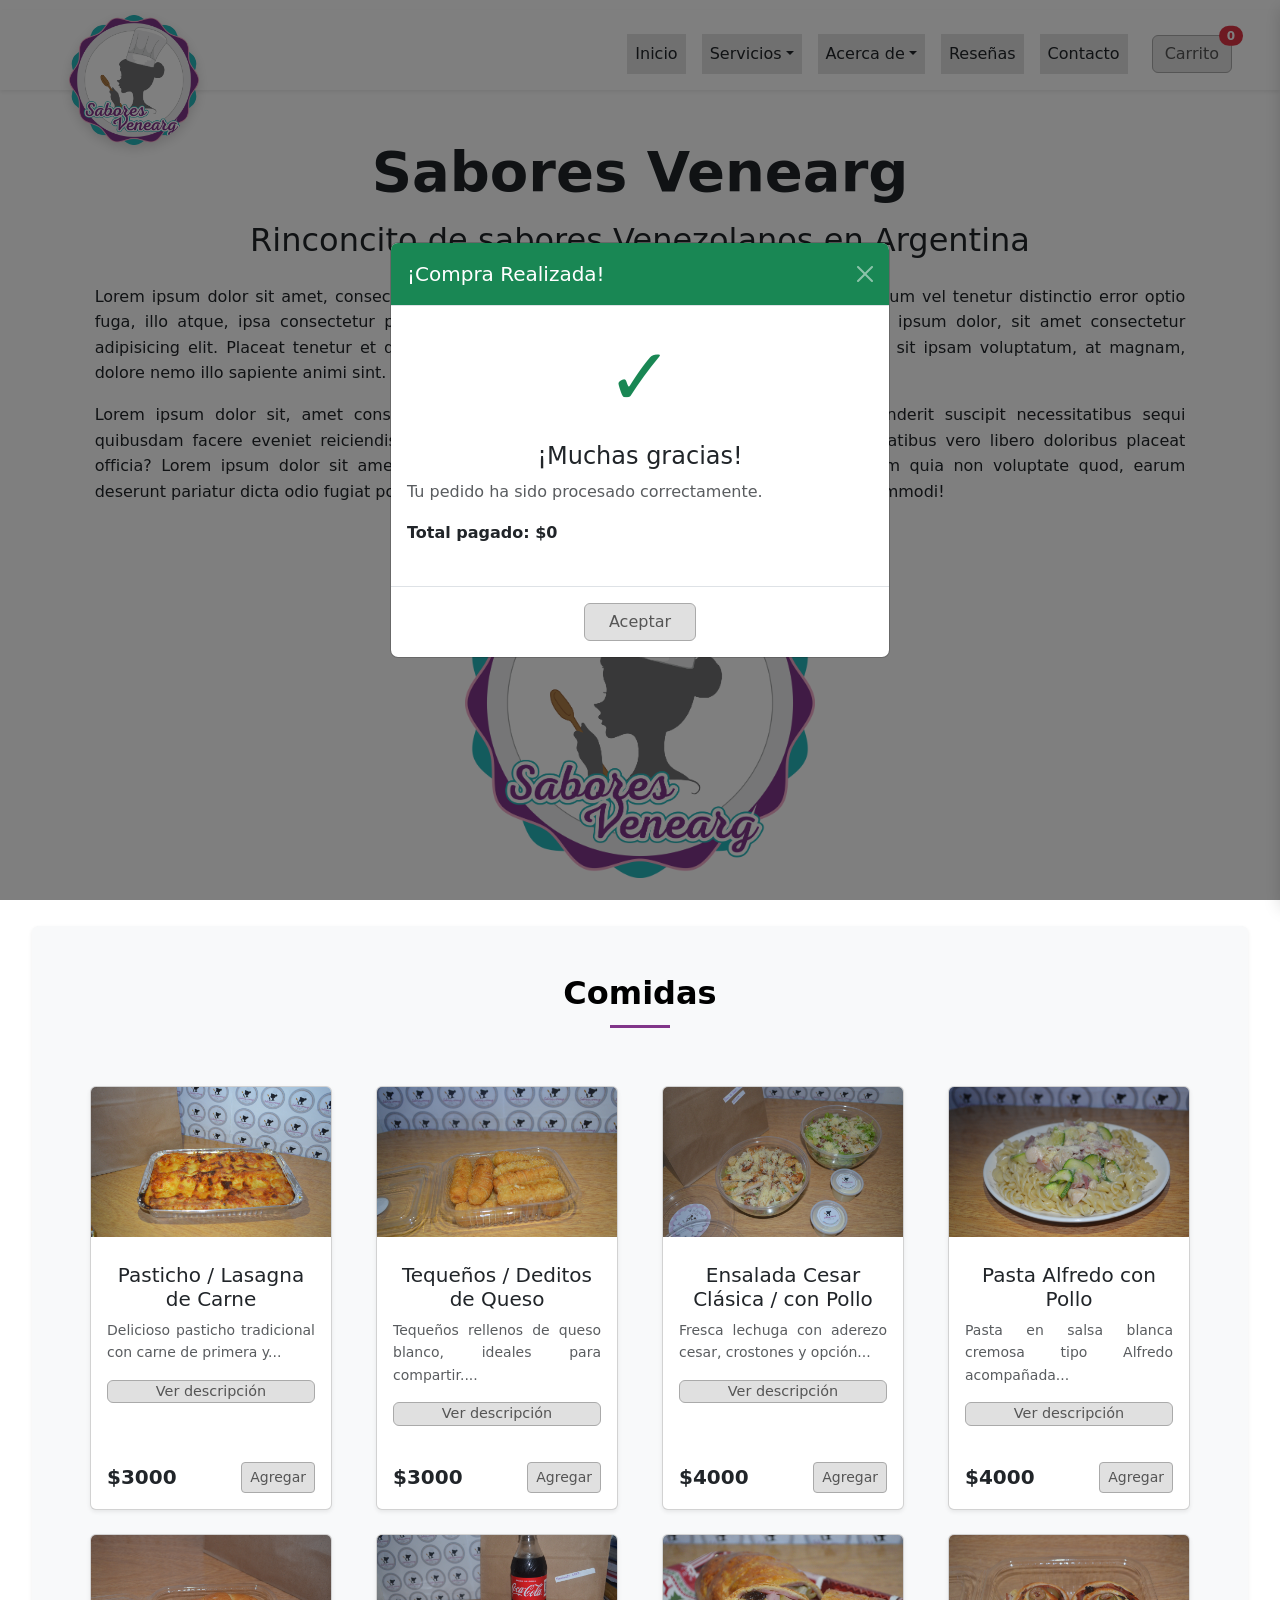
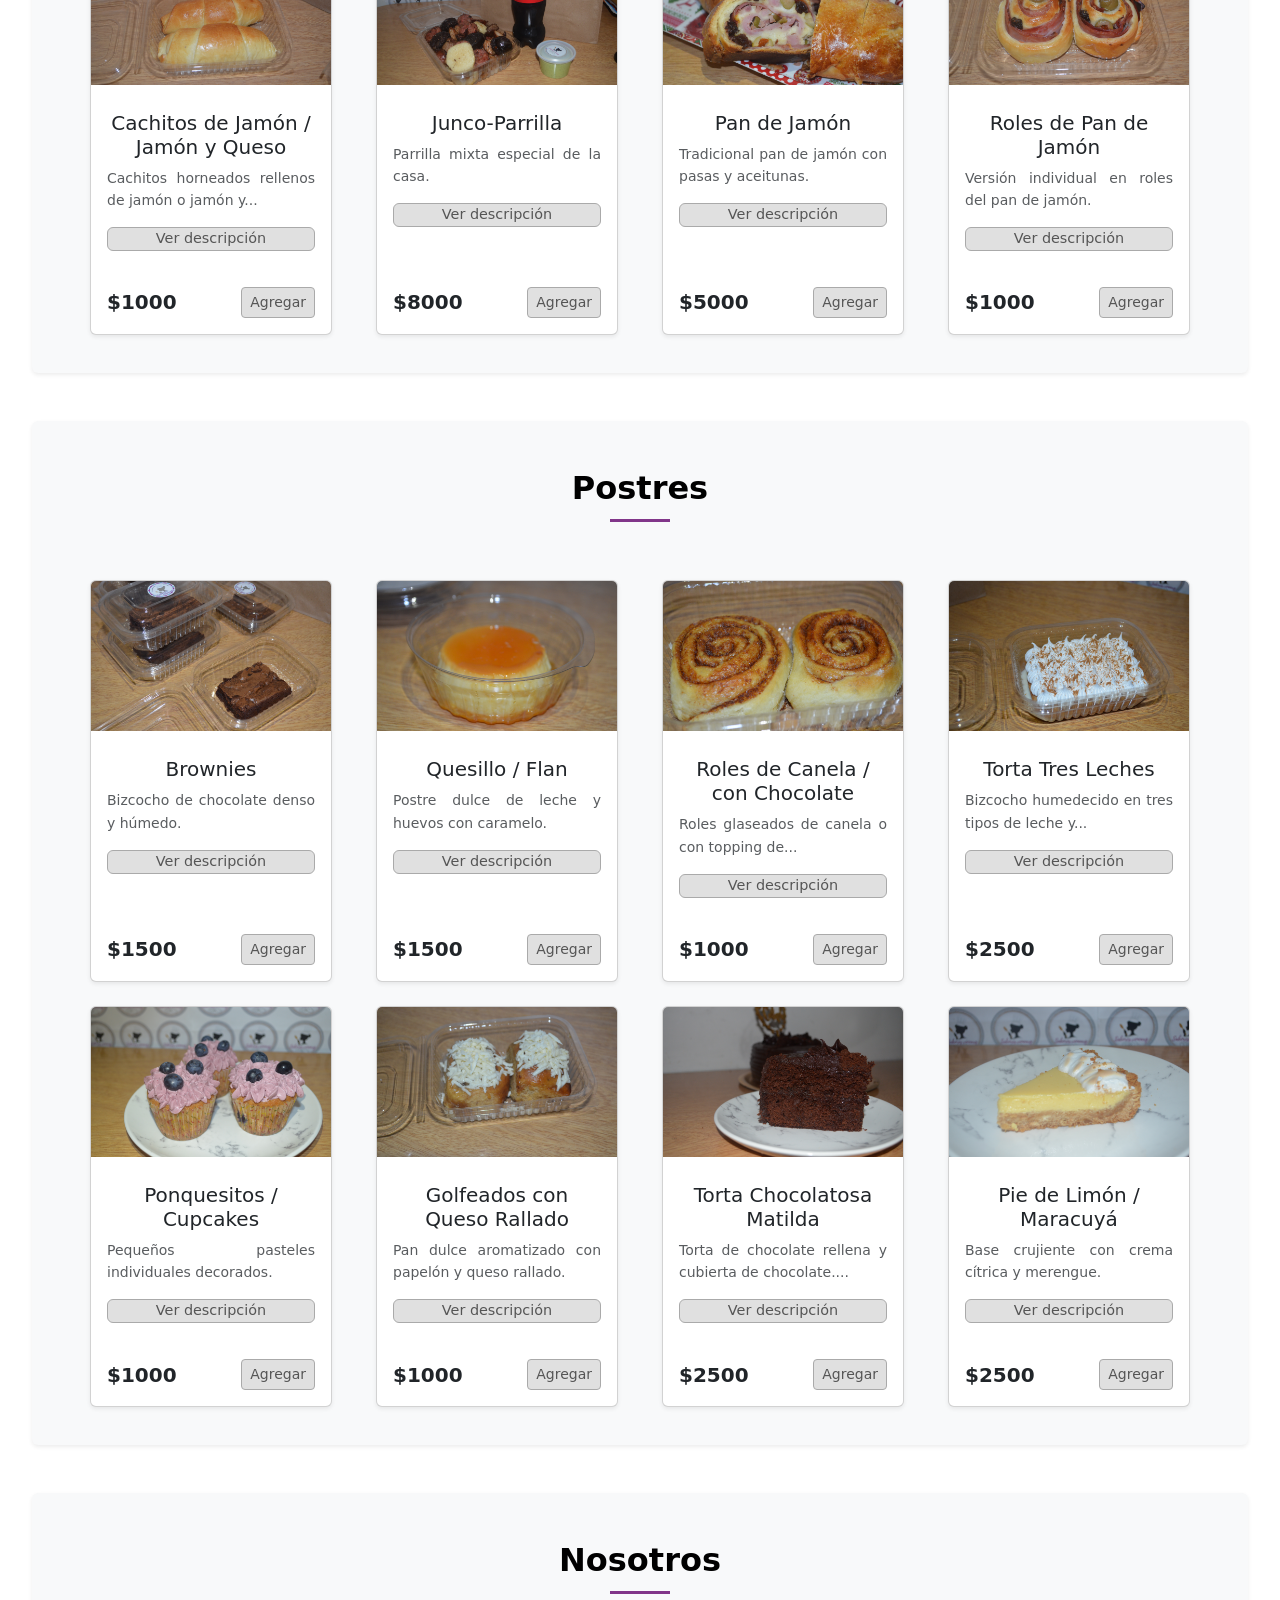
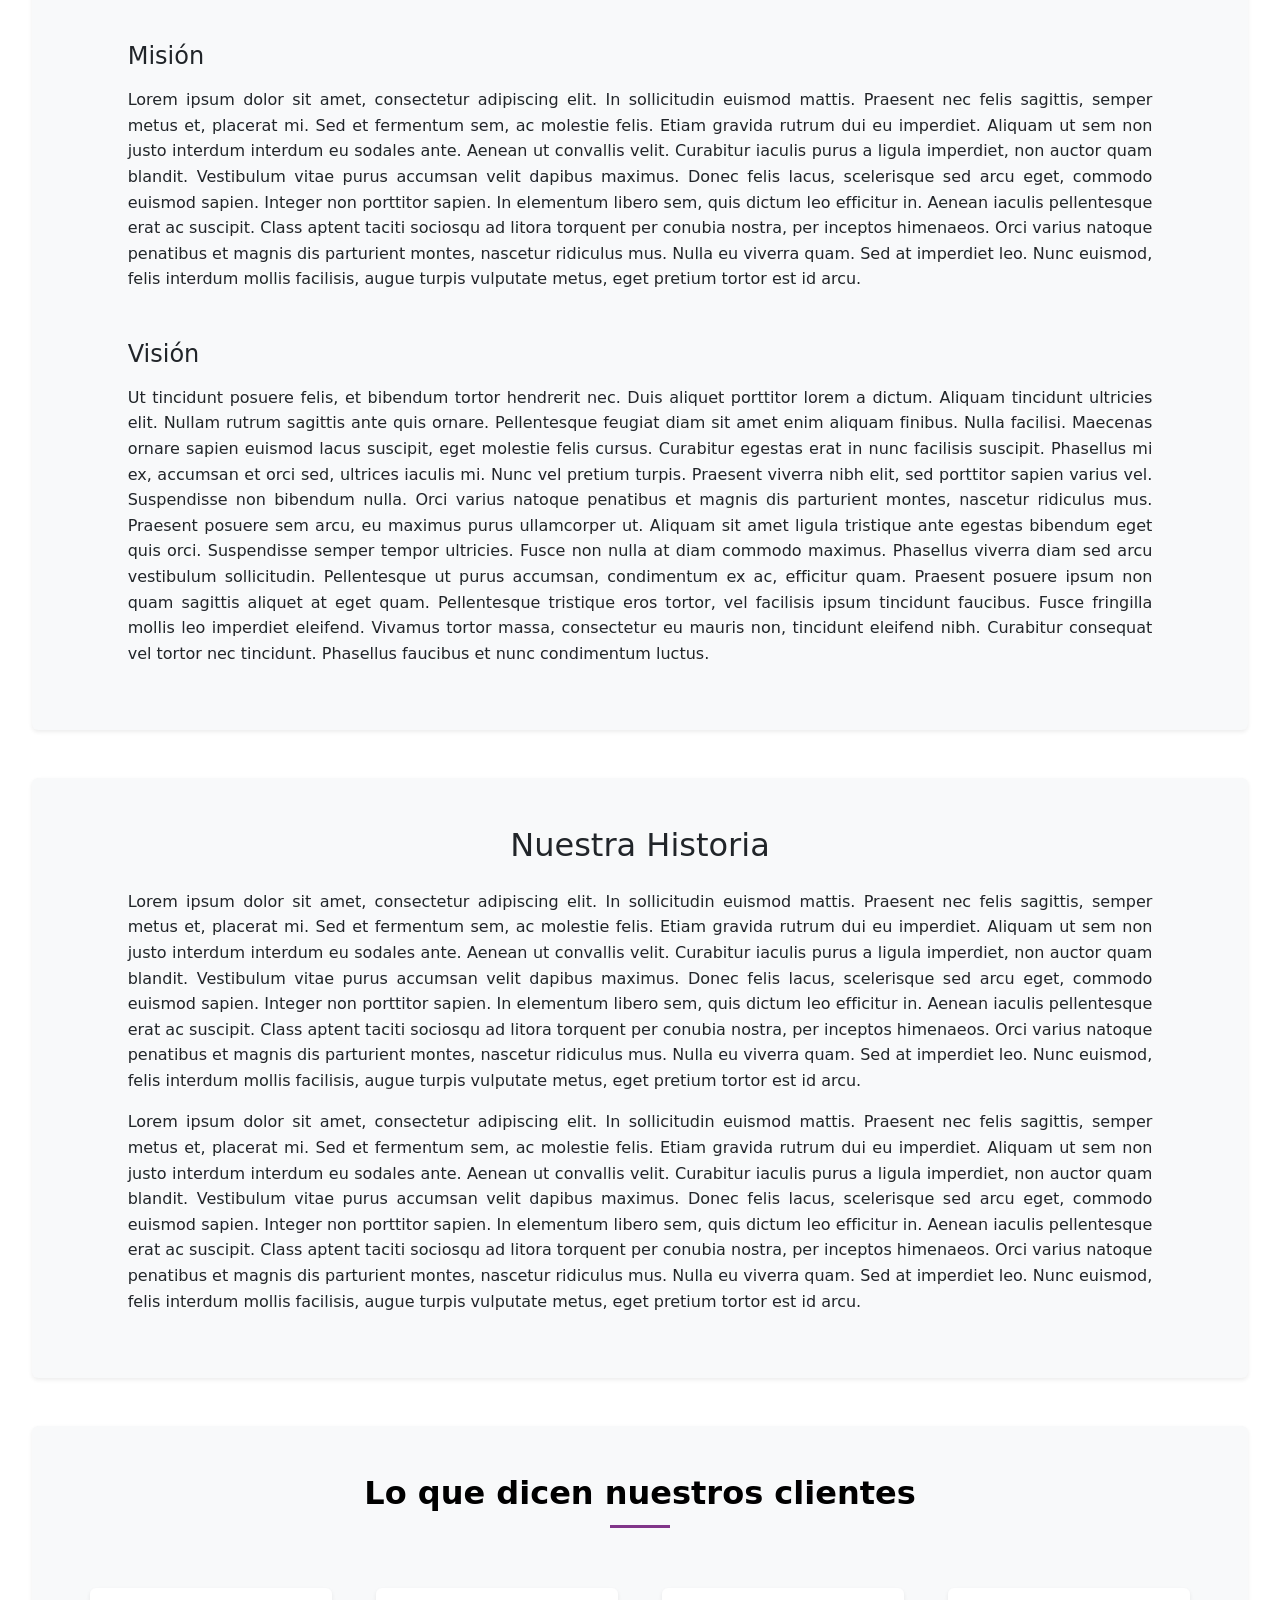
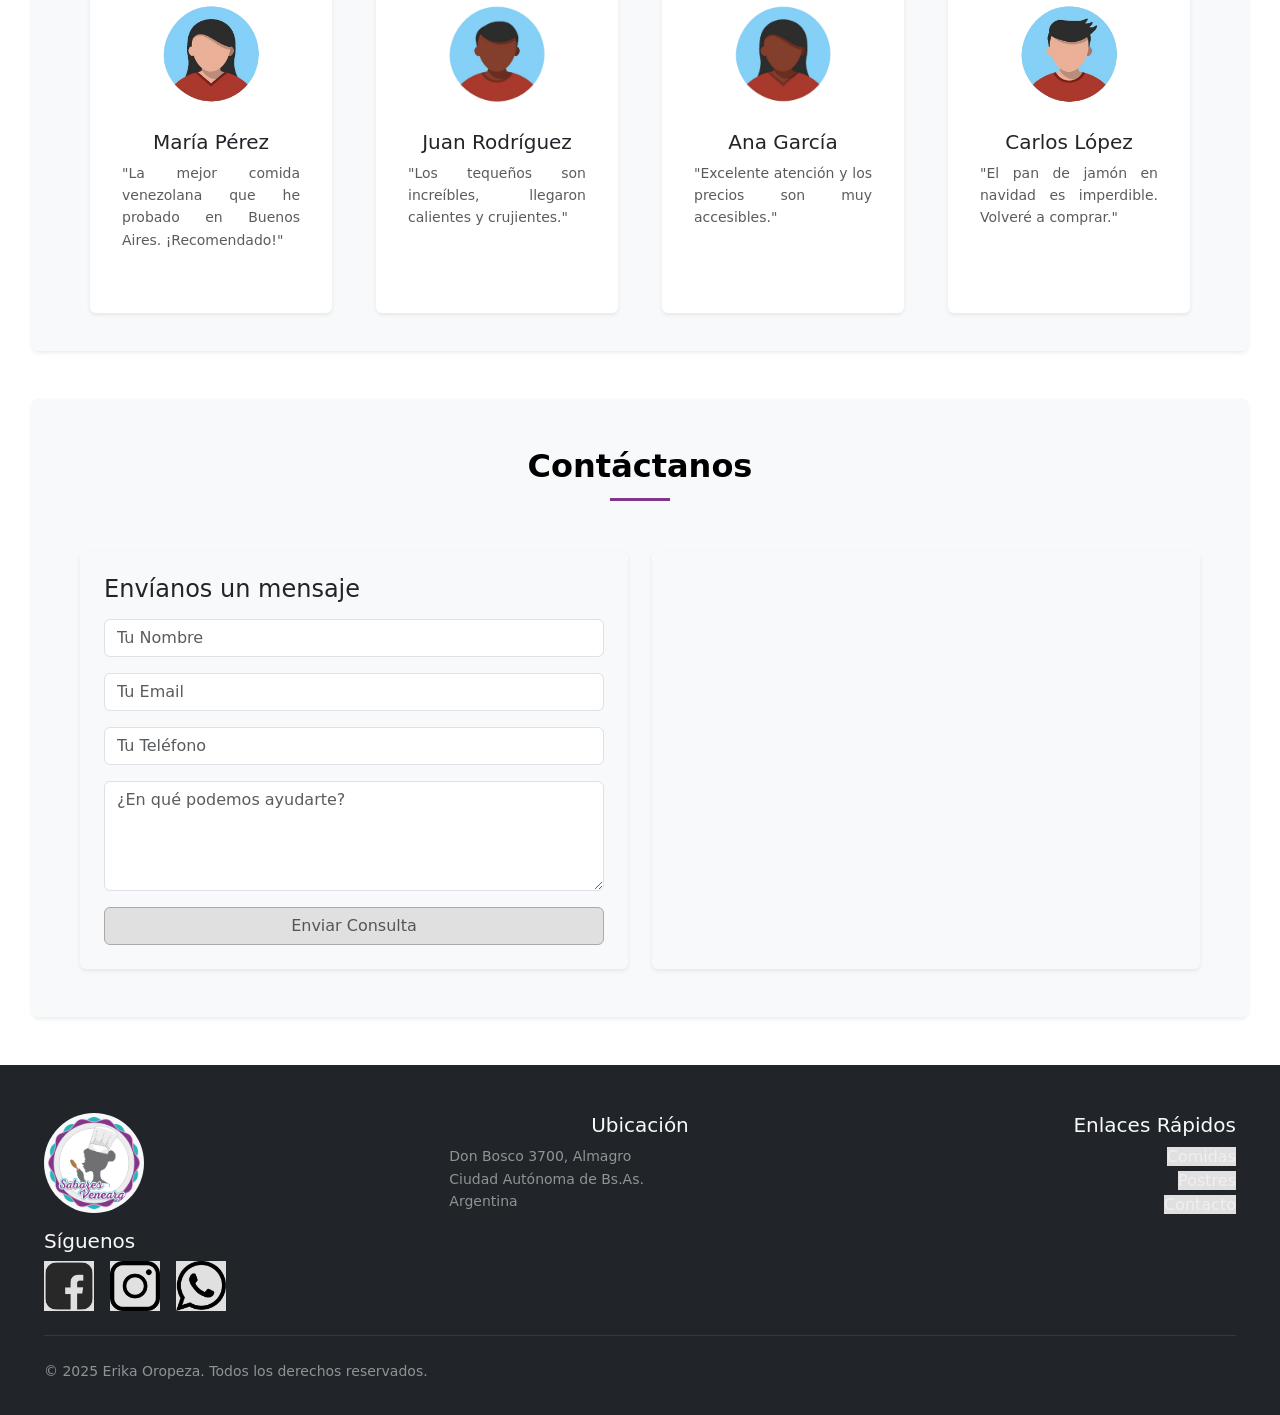
==== index.html @ a83af485 "Desarrollo Front" ====
<!DOCTYPE html>
<html lang="es">

<head>
  <meta charset="UTF-8" />
  <meta name="viewport" content="width=device-width, initial-scale=1.0" />
  <title>SaboresVenearg</title>
  <link href="https://fonts.googleapis.com/css2?family=Roboto:wght@400;700&display=swap" rel="stylesheet">
  <link rel="icon" href="img/logo_favicon.png" type="image/x-icon">
  <link rel="stylesheet" href="css/styles.css" />
  <link href="https://cdn.jsdelivr.net/npm/bootstrap@5.3.0/dist/css/bootstrap.min.css" rel="stylesheet" />
</head>

<body>
  <header class="sticky-top bg-white shadow-sm" style="height: 80px;">
    <div class="container d-flex justify-content-between align-items-center p-3">
      <a href="#inicio">
        <img src="img/Logo Sabores Venearg (1).png" alt="Logo Sabores Venearg" class="logo-flotante" />
      </a>

      <nav class="navbar navbar-expand-lg navbar-light">
        <button class="navbar-toggler" type="button" data-bs-toggle="collapse" data-bs-target="#navbarNav"
          aria-controls="navbarNav" aria-expanded="false" aria-label="Toggle navigation">
          <span class="navbar-toggler-icon"></span>
        </button>
        <div class="collapse navbar-collapse" id="navbarNav">
          <ul class="navbar-nav ms-auto gap-3 align-items-center me-4">
            <li class="nav-item"><a href="#inicio" class="nav-link text-dark">Inicio</a></li>

            <li class="nav-item dropdown">
              <a class="nav-link dropdown-toggle text-dark" href="#" role="button"
                data-bs-toggle="dropdown">Servicios</a>
              <ul class="dropdown-menu">
                <li><a class="dropdown-item" href="#section-comidas">Comidas</a></li>
                <li><a class="dropdown-item" href="#section-postres">Postres</a></li>
              </ul>
            </li>

            <li class="nav-item dropdown">
              <a class="nav-link dropdown-toggle text-dark" href="#" role="button" data-bs-toggle="dropdown">Acerca
                de</a>
              <ul class="dropdown-menu">
                <li><a class="dropdown-item" href="#nosotros">Nosotros</a></li>
                <li><a class="dropdown-item" href="#historia">Nuestra Historia</a></li>
              </ul>
            </li>

            <li class="nav-item"><a href="#reseñas" class="nav-link text-dark">Reseñas</a></li>
            <li class="nav-item"><a href="#contacto" class="nav-link text-dark">Contacto</a></li>
          </ul>
        </div>

        <a href="#carrito" class="btn btn-outline-primary position-relative d-flex align-items-center" id="open-cart">
          Carrito
          <span class="position-absolute top-0 start-100 translate-middle badge rounded-pill bg-danger"
            id="cart-counter-nav">
            0
          </span>
        </a>
      </nav>
    </div>
  </header>

  <main class="main-content">
    <section id="inicio" class="container my-5 text-center">
      <div class="row justify-content-center">
        <div class="col-12 col-lg-11">
          <h1 class="display-4 fw-bold mb-3">Sabores Venearg</h1>
          <h2 class="mb-4">Rinconcito de sabores Venezolanos en Argentina</h2>

          <p>Lorem ipsum dolor sit amet, consectetur adipisicing elit. Quos rerum natus culpa odio
            accusantium vel tenetur distinctio error optio fuga, illo atque, ipsa consectetur
            porro
            quis perferendis. Doloremque, maiores. Fugiat. Lorem ipsum dolor, sit amet consectetur adipisicing elit.
            Placeat tenetur et dolor. Accusamus quis, suscipit vero voluptatibus iure ipsum sit ipsam voluptatum, at
            magnam, dolore nemo illo sapiente animi sint.</p>

          <p>Lorem ipsum dolor sit, amet consectetur adipisicing elit. Ipsa laudantium laborum,
            reprehenderit suscipit necessitatibus sequi quibusdam facere eveniet reiciendis
            sapiente
            accusamus assumenda. Quisquam quia necessitatibus vero libero doloribus placeat
            officia? Lorem ipsum dolor sit amet consectetur adipisicing elit. Veritatis exercitationem ipsam quia
            non voluptate quod, earum deserunt pariatur dicta odio fugiat possimus vero, repellendus, labore illum
            inventore qui. Odit, commodi!</p>

          <div class="mt-4">
            <img src="img/Logo Sabores Venearg (1).png" alt="logo-grande" class="img-fluid" style="max-width: 350px;">
          </div>

        </div>
      </div>
    </section>

    <section id="section-comidas" class="contenedorCards container my-5 bg-light p-5 rounded shadow-sm">
      <h2 class="text-center mb-5 separator">Comidas</h2>
      <div id="contenedor-comidas" class="row g-4">
        <!-- Productos serán insertados aquí -->
      </div> 
    </section>

    <section id="section-postres" class="contenedorCards container my-5 bg-light p-5 rounded shadow-sm">
      <h2 class="text-center mb-5 separator">Postres</h2>
      <div id="contenedor-postres" class="row g-4">
        <!-- Productos serán insertados aquí -->
      </div>
    </section>


    <!-- Sección de Nosotros-->
    <section id="nosotros" class="container my-5 bg-light p-5 rounded shadow-sm">

      <h2 class="text-center mb-5 separator">Nosotros</h2>
      <div class="row justify-content-center">
        <div class="col-12 col-lg-11">

          <div class="mb-5">
            <h3 class="h4 mb-3">Misión</h3>
            <p>Lorem ipsum dolor sit amet, consectetur adipiscing elit. In sollicitudin euismod mattis. Praesent
              nec felis sagittis, semper metus et, placerat mi. Sed et fermentum sem, ac molestie felis. Etiam
              gravida rutrum dui eu imperdiet. Aliquam ut sem non justo interdum interdum eu sodales ante.
              Aenean ut convallis velit. Curabitur iaculis purus a ligula imperdiet, non auctor quam blandit.
              Vestibulum vitae purus accumsan velit dapibus maximus. Donec felis lacus, scelerisque sed arcu
              eget, commodo euismod sapien. Integer non porttitor sapien. In elementum libero sem, quis dictum
              leo efficitur in. Aenean iaculis pellentesque erat ac suscipit. Class aptent taciti sociosqu ad
              litora torquent per conubia nostra, per inceptos himenaeos. Orci varius natoque penatibus et
              magnis dis parturient montes, nascetur ridiculus mus. Nulla eu viverra quam. Sed at imperdiet
              leo. Nunc euismod, felis interdum mollis facilisis, augue turpis vulputate metus, eget pretium
              tortor est id arcu.</p>
          </div>

          <div>
            <h3 class="h4 mb-3">Visión</h3>
            <p>Ut tincidunt posuere felis, et bibendum tortor hendrerit nec. Duis aliquet porttitor lorem a
              dictum. Aliquam tincidunt ultricies elit. Nullam rutrum sagittis ante quis ornare. Pellentesque
              feugiat diam sit amet enim aliquam finibus. Nulla facilisi. Maecenas ornare sapien euismod lacus
              suscipit, eget molestie felis cursus. Curabitur egestas erat in nunc facilisis suscipit.
              Phasellus mi ex, accumsan et orci sed, ultrices iaculis mi. Nunc vel pretium turpis. Praesent
              viverra nibh elit, sed porttitor sapien varius vel. Suspendisse non bibendum nulla. Orci varius
              natoque penatibus et magnis dis parturient montes, nascetur ridiculus mus. Praesent posuere sem
              arcu, eu maximus purus ullamcorper ut. Aliquam sit amet ligula tristique ante egestas bibendum
              eget quis orci. Suspendisse semper tempor ultricies. Fusce non nulla at diam commodo maximus.
              Phasellus viverra diam sed arcu vestibulum sollicitudin. Pellentesque ut purus accumsan,
              condimentum ex ac, efficitur quam. Praesent posuere ipsum non quam sagittis aliquet at eget
              quam. Pellentesque tristique eros tortor, vel facilisis ipsum tincidunt faucibus. Fusce
              fringilla mollis leo imperdiet eleifend. Vivamus tortor massa, consectetur eu mauris non,
              tincidunt eleifend nibh. Curabitur consequat vel tortor nec tincidunt. Phasellus faucibus et
              nunc condimentum luctus.</p>
          </div>
        </div>
      </div>
    </section>

    <!-- Sección de Historia-->
    <section id="historia" class="container my-5 bg-light p-5 rounded shadow-sm">
      <h2 class="text-center mb-4">Nuestra Historia</h2>
      <div class="row justify-content-center">
        <div class="col-12 col-lg-11">
          
          <p>Lorem ipsum dolor sit amet, consectetur adipiscing elit. In sollicitudin euismod mattis. Praesent
            nec felis sagittis, semper metus et, placerat mi. Sed et fermentum sem, ac molestie felis. Etiam
            gravida rutrum dui eu imperdiet. Aliquam ut sem non justo interdum interdum eu sodales ante.
            Aenean ut convallis velit. Curabitur iaculis purus a ligula imperdiet, non auctor quam blandit.
            Vestibulum vitae purus accumsan velit dapibus maximus. Donec felis lacus, scelerisque sed arcu
            eget, commodo euismod sapien. Integer non porttitor sapien. In elementum libero sem, quis dictum
            leo efficitur in. Aenean iaculis pellentesque erat ac suscipit. Class aptent taciti sociosqu ad
            litora torquent per conubia nostra, per inceptos himenaeos. Orci varius natoque penatibus et
            magnis dis parturient montes, nascetur ridiculus mus. Nulla eu viverra quam. Sed at imperdiet
            leo. Nunc euismod, felis interdum mollis facilisis, augue turpis vulputate metus, eget pretium
            tortor est id arcu.</p>
          <p>Lorem ipsum dolor sit amet, consectetur adipiscing elit. In sollicitudin euismod mattis. Praesent
            nec felis sagittis, semper metus et, placerat mi. Sed et fermentum sem, ac molestie felis. Etiam
            gravida rutrum dui eu imperdiet. Aliquam ut sem non justo interdum interdum eu sodales ante.
            Aenean ut convallis velit. Curabitur iaculis purus a ligula imperdiet, non auctor quam blandit.
            Vestibulum vitae purus accumsan velit dapibus maximus. Donec felis lacus, scelerisque sed arcu
            eget, commodo euismod sapien. Integer non porttitor sapien. In elementum libero sem, quis dictum
            leo efficitur in. Aenean iaculis pellentesque erat ac suscipit. Class aptent taciti sociosqu ad
            litora torquent per conubia nostra, per inceptos himenaeos. Orci varius natoque penatibus et
            magnis dis parturient montes, nascetur ridiculus mus. Nulla eu viverra quam. Sed at imperdiet
            leo. Nunc euismod, felis interdum mollis facilisis, augue turpis vulputate metus, eget pretium
            tortor est id arcu.</p>
        </div>
      </div>
    </section>

    <!-- Sección de reseñas -->
    <section id="reseñas" class="container my-5 bg-light p-5 rounded shadow-sm">
      <h2 class="text-center separator">Lo que dicen nuestros clientes</h2>
      <div class="row g-4">
        <div class="col-12 col-md-6 col-lg-3">
          <div class="card h-100 text-center border-0 shadow-sm p-3">
            <img
              src="img/png-transparent-female-avatar-girl-face-woman-user-flat-classy-users-icon-thumbnail-removebg-preview.png"
              class="rounded-circle mx-auto d-block" width="100" height="100" alt="Cliente 1">
            <div class="card-body">
              <h5 class="card-title">María Pérez</h5>
              <p class="card-text text-muted small">"La mejor comida venezolana que he probado en Buenos Aires. ¡Recomendado!"</p>
            </div>
          </div>
        </div>
        <div class="col-12 col-md-6 col-lg-3">
          <div class="card h-100 text-center border-0 shadow-sm p-3">
            <img src="img/png-transparent-male-avatar-boy-face-man-user-flat-classy-users-icon-removebg-preview.png"
              class="rounded-circle mx-auto d-block" width="100" height="100" alt="Cliente 2">
            <div class="card-body">
              <h5 class="card-title">Juan Rodríguez</h5>
              <p class="card-text text-muted small">"Los tequeños son increíbles, llegaron calientes y crujientes."</p>
            </div>
          </div>
        </div>
        <div class="col-12 col-md-6 col-lg-3">
          <div class="card h-100 text-center border-0 shadow-sm p-3">
            <img
              src="img/png-transparent-female-avatar-girl-face-woman-user-flat-classy-users-icon__1_-removebg-preview.png"
              class="rounded-circle mx-auto d-block" width="100" height="100" alt="Cliente 3">
            <div class="card-body">
              <h5 class="card-title">Ana García</h5>
              <p class="card-text text-muted small">"Excelente atención y los precios son muy accesibles."</p>
            </div>
          </div>
        </div>
        <div class="col-12 col-md-6 col-lg-3">
          <div class="card h-100 text-center border-0 shadow-sm p-3">
            <img
              src="img/png-transparent-male-avatar-boy-face-man-user-flat-classy-users-icon-thumbnail-removebg-preview.png"
              class="rounded-circle mx-auto d-block" width="100" height="100" alt="Cliente 4">
            <div class="card-body">
              <h5 class="card-title">Carlos López</h5>
              <p class="card-text text-muted small">"El pan de jamón en navidad es imperdible. Volveré a comprar."</p>
            </div>
          </div>
        </div>
      </div>
    </section>

    <section id="contacto" class="container my-5 bg-light p-5 rounded shadow-sm mb-5">
      <h2 class="text-center separator">Contáctanos</h2>
      <div class="row g-4">
        <div class="col-12 col-md-6">
          <div class="p-4 bg-light rounded shadow-sm h-100">
            <h4 class="mb-3">Envíanos un mensaje</h4>
            <form id="contact-form">
              <div class="mb-3">
                <input type="text" class="form-control" placeholder="Tu Nombre" required>
              </div>
              <div class="mb-3">
                <input type="email" class="form-control" placeholder="Tu Email" required>
              </div>
              <div class="mb-3">
                <input type="number" class="form-control" placeholder="Tu Teléfono" required>
              </div>
              <div class="mb-3">
                <textarea class="form-control" rows="4" placeholder="¿En qué podemos ayudarte?" required></textarea>
              </div>
              <button type="submit" class="btn btn-primary w-100">Enviar Consulta</button>
            </form>
          </div>
        </div>
        <div class="col-12 col-md-6">
          <div class="h-100 rounded overflow-hidden shadow-sm">
            <iframe
              src="https://www.google.com/maps/embed?pb=!1m18!1m12!1m3!1d3283.687106869156!2d-58.4206583!3d-34.6120583!2m3!1f0!2f0!3f0!3m2!1i1024!2i768!4f13.1!3m3!1m2!1s0x95bcca5e3d7783d1%3A0x66c30424560751!2sDon%20Bosco%203700%2C%20C1206%20CABA!5e0!3m2!1ses!2sar!4v1700000000000!5m2!1ses!2sar"
              width="100%" height="100%" style="border:0; min-height: 350px;" allowfullscreen="" loading="lazy">
            </iframe>
          </div>
        </div>
      </div>
    </section>
  </main>


  <footer class="bg-dark text-light pt-5 pb-3">
    <div class="container">
      <div class="row g-4 text-center text-md-start">
        <div class="col-12 col-md-4">
          <img src="img/Logo Sabores Venearg (1).png" width="100" height="100" alt="Logo"
            class="mb-3 bg-light rounded-circle p-1">
          <h5>Síguenos</h5>
          <div class="d-flex justify-content-center justify-content-md-start gap-3 mt-2">
            <a href="https://www.facebook.com/Sabores.venearg" target="_blank" class="text-light text-decoration-none">
              <img
                src="img/png-transparent-black-and-white-dark-grey-facebook-transparent-on-dark-grey-icon-thumbnail-removebg-preview.png"
                alt="Facebook" width="50" height="50" /></a>
            <a href="https://www.instagram.com/sabores.venearg" target="_blank" class="text-light text-decoration-none">
              <img
                src="img/png-transparent-computer-icons-white-instagram-icon-text-logo-area-thumbnail-removebg-preview.png"
                alt="Instagram" width="50" height="50" /></a>
            <a href="https://wa.me/message/YZ36JFB4G6PKJ1" target="_blank" class="text-light text-decoration-none">
              <img
                src="img/png-clipart-telephone-call-logo-whatsapp-logo-computer-icons-whatsapp-cdr-text-thumbnail-removebg-preview.png"
                width="50" height="50" alt="Whatsapp" /></a>
          </div>
        </div>

        <div class="col-12 col-md-4 text-center">
          <h5>Ubicación</h5>
          <p class="small text-white-50">
            Don Bosco 3700, Almagro<br>
            Ciudad Autónoma de Bs.As.<br>
            Argentina
          </p>
        </div>

        <div class="col-12 col-md-4 text-center text-md-end">
          <h5>Enlaces Rápidos</h5>
          <ul class="list-unstyled">
            <li><a href="#section-comidas" class="text-white-50 text-decoration-none">Comidas</a></li>
            <li><a href="#section-postres" class="text-white-50 text-decoration-none">Postres</a></li>
            <!-- <li><a href="#registro" class="text-white-50 text-decoration-none">Pedidos</a></li> -->
            <li><a href="#contacto" class="text-white-50 text-decoration-none">Contacto</a></li>
          </ul>
        </div>
      </div>

      <hr class="border-secondary my-4">

      <div class="text-center small text-white-50">
        <p>&copy; 2025 Erika Oropeza. Todos los derechos reservados.</p>
      </div>
    </div>
  </footer>

  <div id="cart-sidebar" class="bg-white shadow h-100 position-fixed top-0 end-0" style="width: 320px; z-index: 1050; transform: translateX(100%); transition: transform 0.3s ease-in-out;">
    <div class="d-flex justify-content-between align-items-center p-3 border-bottom bg-light">
      <h5 class="mb-0">Tu Carrito (<span id="cart-counter">0</span>)</h5>
      <button onclick="toggleCart()" class="btn-close"></button>
    </div>

    <div id="carrito-items" class="p-3" style="height: calc(100% - 200px); overflow-y: auto;"></div>

    <div class="p-3 border-top position-absolute bottom-0 w-100 bg-white">
      <div class="d-flex justify-content-between mb-3">
        <span class="fw-bold">Total:</span>
        <span class="fw-bold fs-5">$<span id="carrito-total">0</span></span>
      </div>
      <div class="d-grid gap-2">
        <button id="realizar-compra" class="btn btn-success">Finalizar Compra</button>
        <button id="vaciar-carrito" class="btn btn-outline-danger btn-sm">Vaciar Carrito</button>
      </div>
    </div>
  </div>

  <div id="cart-overlay" class="position-fixed top-0 start-0 w-100 h-100 bg-dark opacity-50" style="display: none; z-index: 1040;"></div>

  <div class="modal fade" id="compraExitosaModal" tabindex="-1" aria-hidden="true">
    <div class="modal-dialog modal-dialog-centered">
      <div class="modal-content">
        <div class="modal-header bg-success text-white">
          <h5 class="modal-title">¡Compra Realizada!</h5>
          <button type="button" class="btn-close btn-close-white" data-bs-dismiss="modal" aria-label="Close"></button>
        </div>
        <div class="modal-body text-center py-4">
          <div class="display-1 text-success mb-3">✓</div>
          <h4>¡Muchas gracias!</h4>
          <p class="text-muted">Tu pedido ha sido procesado correctamente.</p>
          <p class="fw-bold mt-3">Total pagado: $<span id="modal-total">0</span></p>
        </div>
        <div class="modal-footer justify-content-center">
          <button type="button" class="btn btn-success px-4" data-bs-dismiss="modal">Aceptar</button>
        </div>
      </div>
    </div>
  </div>

  <script src="https://cdn.jsdelivr.net/npm/bootstrap@5.3.0/dist/js/bootstrap.bundle.min.js"></script>
  <script src="js/script.js"></script>
  <script>
    function toggleCart() {
      const sidebar = document.getElementById('cart-sidebar');
      const overlay = document.getElementById('cart-overlay');
      if (sidebar.style.transform === 'translateX(0%)') {
        sidebar.style.transform = 'translateX(100%)';
        overlay.style.display = 'none';
      } else {
        sidebar.style.transform = 'translateX(0%)';
        overlay.style.display = 'block';
      }
    }
    document.getElementById('cart-overlay').addEventListener('click', toggleCart);
    // El botón del nav ya tiene el evento en tu archivo JS principal, así que no lo duplico aquí.
  </script>
</body>

</html>
---- css/styles.css ----
body {
  font-family: "Roboto", sans-serif;
  color: #333;
  padding-top: 10px;
  margin-right: 0;
  overflow-x: hidden;
}

p{
  text-align: justify;
  line-height: 1.6;
  margin-bottom: 1.5rem;
}

header {
    position: relative; /* Necesario para que el logo se ubique respecto al header */
    z-index: 1000;      /* Asegura que el menú quede por encima del contenido */
}

h2.separator {
    position: relative;
    padding-bottom: 15px;
    margin-bottom: 50px;
    font-weight: 700;
    color: #000;
}

/* La línea roja debajo de los títulos */
h2.separator::after {
    content: '';
    position: absolute;
    left: 50%;
    bottom: 0;
    transform: translateX(-50%);
    width: 60px;
    height: 3px;
    background-color: #813689; /* Rojo Bootstrap (Cámbialo al color de tu marca si quieres) */
}

.logo-flotante{
  position: absolute;
  top: 0;
  left: 5%;
  width: 140px;
  height: auto;
  z-index: 1001;
  transition: all 0.3s ease;
  filter: drop-shadow(0px 4px 6px rgba(0,0,0,0.15));
  background-color: transparent;
  border-radius: 50%;
  padding: 5px;
}

.main-content {
  transition: margin-right 0.3s ease;
}

/* CARRITO SIDEBAR */
.cart-sidebar {
  position: fixed;
  top: 135px;
  right: 0;
  width: 350px;
  height: calc(100vh - 135px);
  background-color: #f8f9fa;
  border-left: 1px solid #dee2e6;
  z-index: 1000;
  display: flex;
  flex-direction: column;
  transform: translateX(0);
  transition: transform 0.3s ease;
}

.cart-sidebar.hidden {
  transform: translateX(100%);
}

.cart-header {
  padding: 1rem;
  border-bottom: 1px solid #dee2e6;
  background-color: #fff;
  display: flex;
  justify-content: center;
  align-items: center;
}

.cart-header h3 {
  margin: 0;
  font-size: 1.2rem;
}

.cart-counter {
  background-color: #813689;
  color: white;
  border-radius: 50%;
  padding: 0.2rem 0.5rem;
  font-size: 0.8rem;
  margin-left: 0.5rem;
}

/* ESTILOS ELIMINADOS - Ya no se usa el botón toggle */

.cart-content {
  flex: 1;
  display: flex;
  flex-direction: column;
  overflow: hidden;
}

.cart-items {
  flex: 1;
  overflow-y: auto;
  padding: 1rem;
}

.cart-item {
  background-color: #fff;
  border: 1px solid #dee2e6;
  border-radius: 0.375rem;
  margin-bottom: 1rem;
  padding: 0.75rem;
  display: flex;
  gap: 0.75rem;
}

.cart-item img {
  width: 60px;
  height: 60px;
  object-fit: contain;
  border-radius: 0.25rem;
}

.cart-item-details {
  flex: 1;
}

.cart-item-title {
  font-size: 0.9rem;
  font-weight: 600;
  margin-bottom: 0.25rem;
  line-height: 1.2;
}

.cart-item-info {
  font-size: 0.8rem;
  color: #6c757d;
  margin-bottom: 0.25rem;
}

.cart-item-price {
  font-size: 0.9rem;
  font-weight: 600;
  color: #813689;
}

.cart-item-remove {
  align-self: flex-start;
}

.cart-footer {
  padding: 1rem;
  border-top: 1px solid #dee2e6;
  background-color: #fff;
}

.cart-total {
  text-align: center;
  font-size: 1.1rem;
  margin-bottom: 1rem;
  padding: 0.5rem;
  background-color: #f8f9fa;
  border-radius: 0.375rem;
}

.cart-actions {
  display: flex;
  gap: 0.5rem;
}

.cart-actions .btn {
  flex: 1;
}

/* OVERLAY PARA MÓVILES */
.cart-overlay {
  position: fixed;
  top: 0;
  left: 0;
  width: 100%;
  height: 100%;
  background-color: rgba(0, 0, 0, 0.5);
  z-index: 999;
  display: none;
}

.cart-overlay.active {
  display: block;
}

/* RESPONSIVE */
@media (max-width: 768px) {
  .logo-flotante {
        width: 90px;
        left: 15px;
    }

  .main-content {
    margin-right: 0;
  }

  .cart-sidebar {
    width: 100%;
    max-width: 400px;
  }

  .cart-sidebar.hidden {
    transform: translateX(100%);
  }
}

a,
.btn,
.btn-link,
.btn-primary,
.btn-danger,
.btn-success {
  color: #555555 !important;
  background-color: #e0e0e0 !important;
  border-color: #aaaaaa !important;
}

a:hover,
.btn:hover,
.btn-link:hover,
.btn-primary:hover,
.btn-danger:hover,
.btn-success:hover {
  background-color: #d3d3d3 !important;
  color: #000000 !important;
}

.card {
  margin: 10px;
}

.card img {
  max-height: 150px;
  object-fit: contain;
  margin-bottom: 10px;
}

#productos-container {
  display: flex;
  flex-wrap: wrap;
  justify-content: space-around;
  gap: 20px;
}

.card {
  flex: 1 1 200px;
  max-width: 300px;
}

#reseñas .card {
  margin-bottom: 20px;
}

/* ESTILOS ORIGINALES MANTENIDOS */

#contacto {
  padding: 10px;
}


@media (min-width: 1400px) {
    .container {
        max-width: 90% !important; /* Ocupará el 90% de la pantalla en monitores grandes */
    }
}
@media (min-width: 1200px) and (max-width: 1399px) {
    .container {
        max-width: 95% !important; 
    }
}

/* Media Queries para la sección de contacto */
@media (max-width: 768px) {
  .logo-flotante {
        width: 90px;    /* Más pequeño en celular */
        left: 10px;     /* Menos margen */
    }

  #contacto .form-control {
    margin-bottom: 15px;
  }

  /* Responsive para carrito */
  .cart-actions {
    flex-direction: column;
  }

  .cart-actions .btn {
    width: 100%;
  }

  .cart-actions {
    flex-direction: column;
  }

  .cart-actions .btn {
    width: 100%;
  }
}

/* Estilo para botón de agregar al carrito */
.btn-added {
  background-color: #813689;
  color: white;
}

/* Ajustes para el botón de descripción */
.btn-link {
  padding-left: 0;
  font-size: 14px;
  color: #813689;
}

/* Footer Styling */
footer {
  background-color: #f8f9fa;
  padding: 40px 0;
}

footer .text-uppercase {
  font-weight: 700;
}

footer ul {
  list-style-type: none;
  padding-left: 0;
}

footer ul li a {
  color: #343a40;
  text-decoration: none;
}

footer ul li a:hover {
  color: #813689;
}

footer .bg-dark {
  background-color: #343a40 !important;
  padding: 10px 0;
}
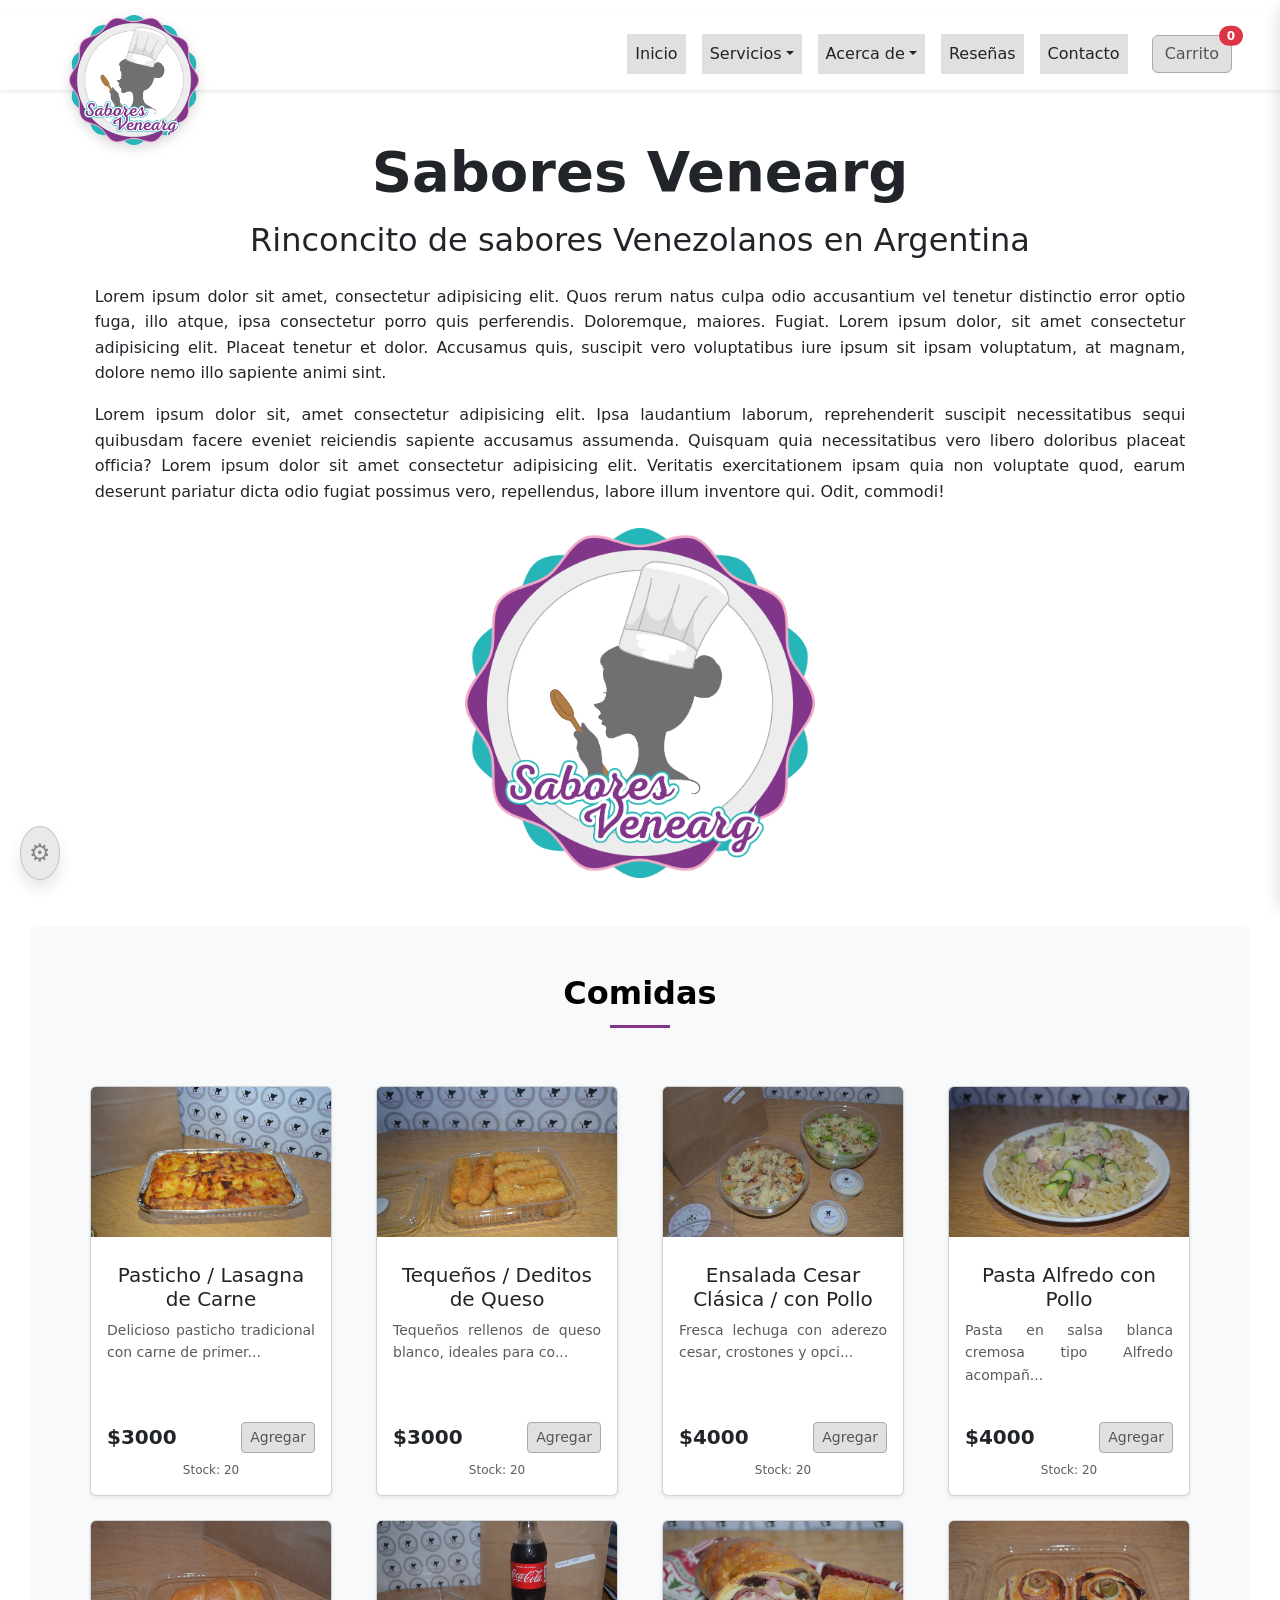
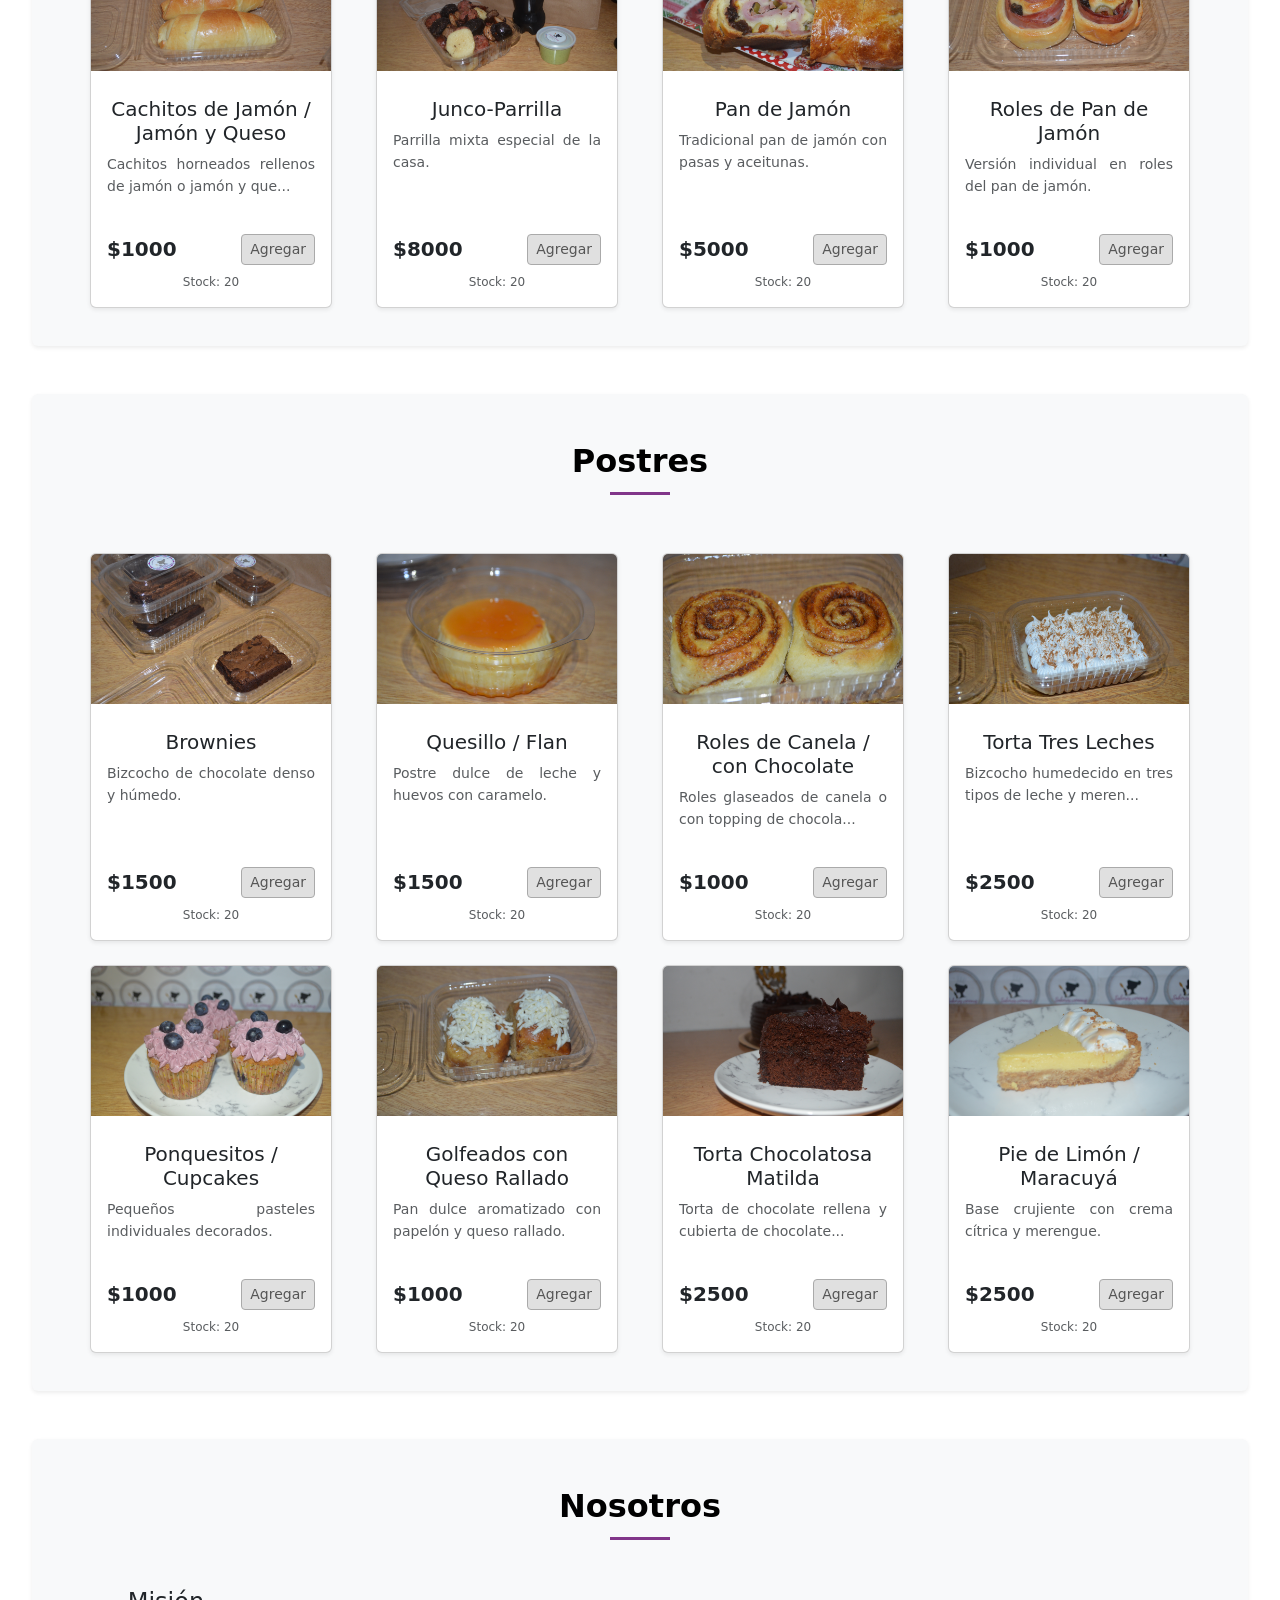
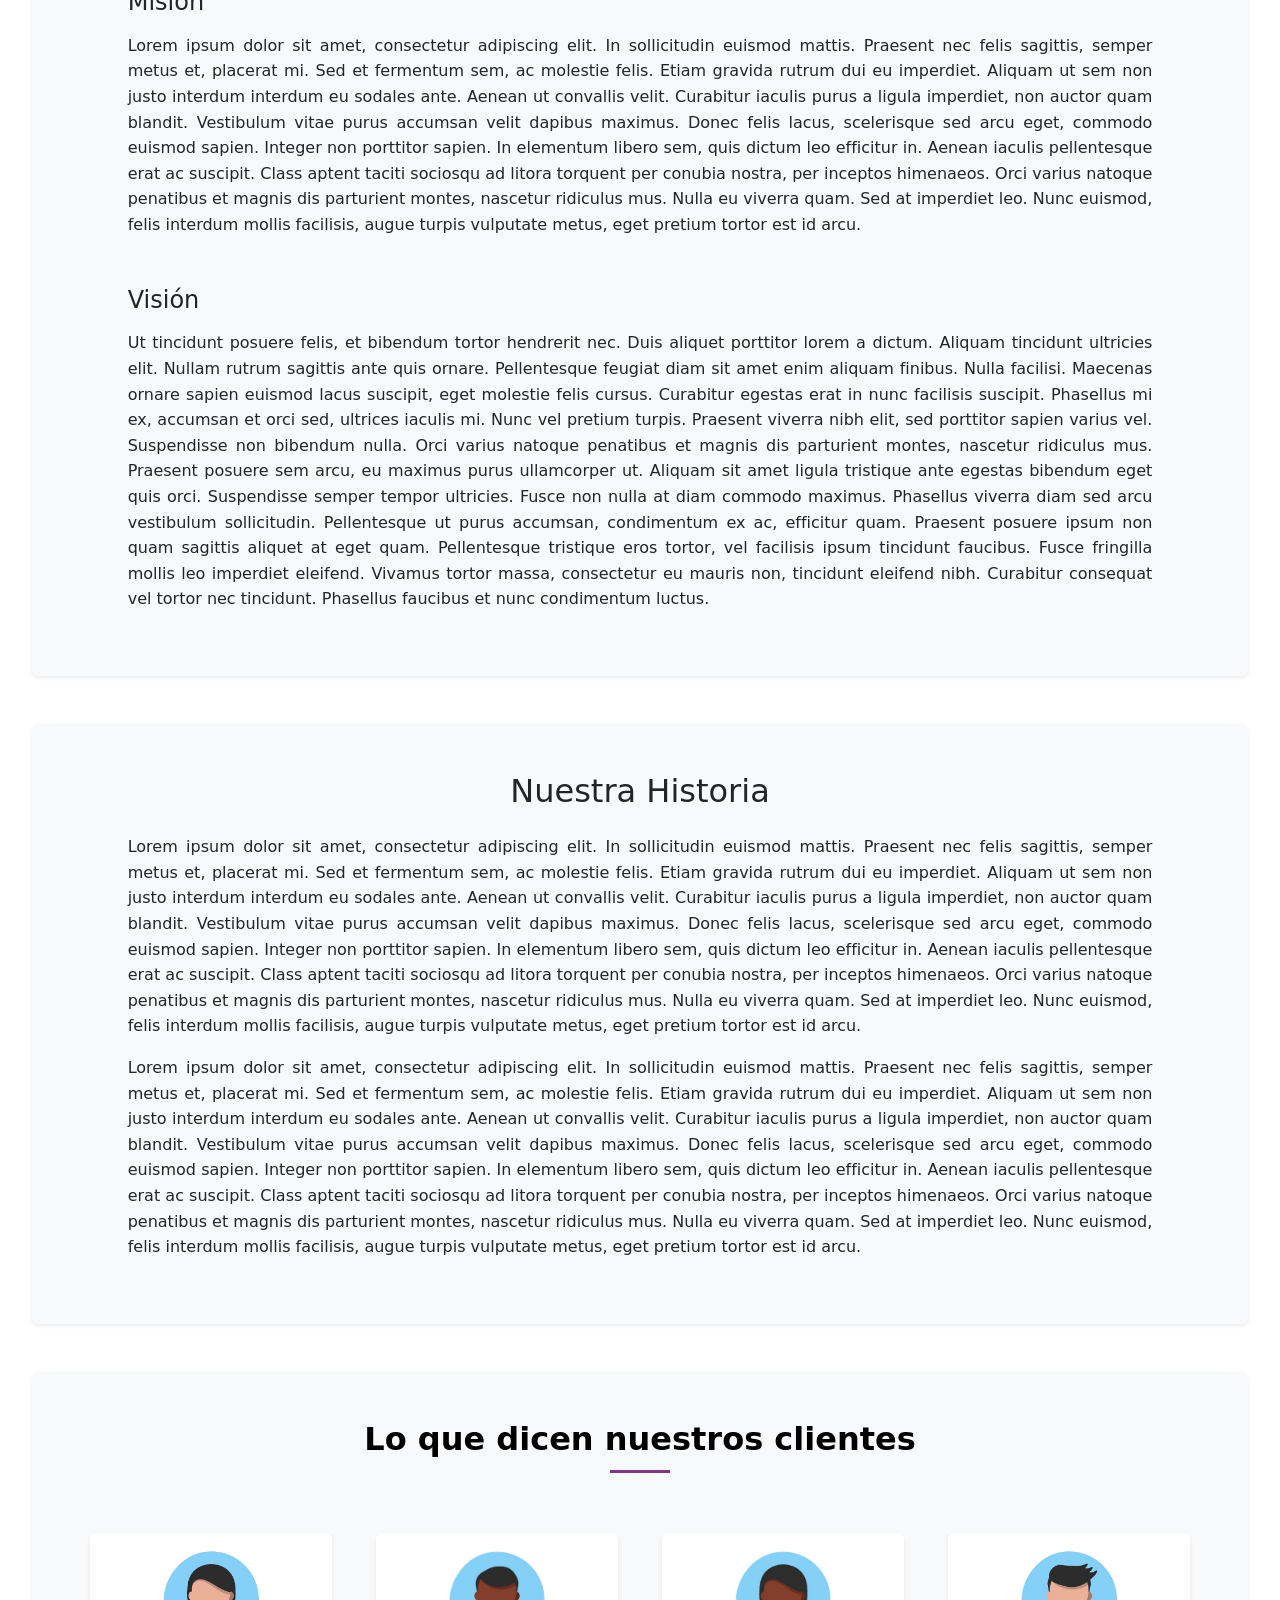
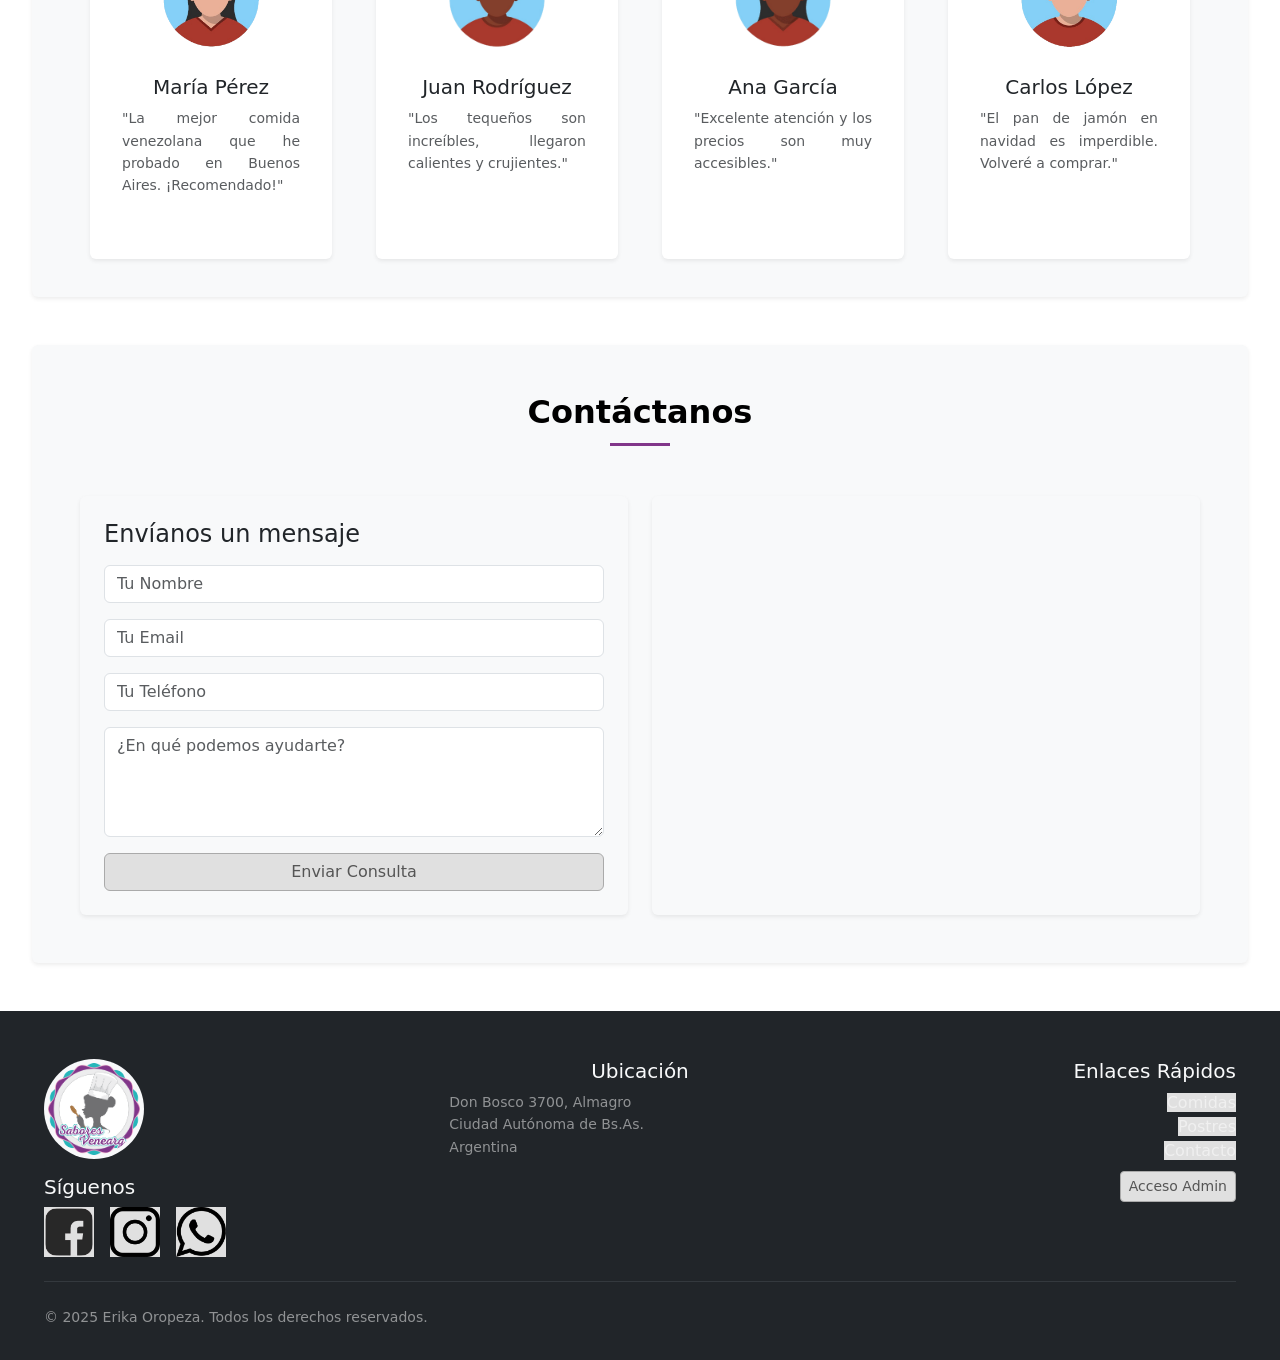
==== commit 5544e411: "Nuevas funcionalidades de Administrador de productos" ====
--- a/index.html
+++ b/index.html
@@ -307,6 +307,11 @@
             <li><a href="#section-postres" class="text-white-50 text-decoration-none">Postres</a></li>
             <!-- <li><a href="#registro" class="text-white-50 text-decoration-none">Pedidos</a></li> -->
             <li><a href="#contacto" class="text-white-50 text-decoration-none">Contacto</a></li>
+            <li class="mt-2">
+            <a href="login.html" class="btn btn-sm btn-outline-light">
+                <i class="fas fa-user-shield"></i> Acceso Admin
+            </a>
+        </li>
           </ul>
         </div>
       </div>
@@ -360,6 +365,13 @@
       </div>
     </div>
   </div>
+
+  <a href="login.html" 
+       style="position: fixed; bottom: 20px; left: 20px; z-index: 9999; opacity: 0.7; font-size: 1.5rem; text-decoration: none;" 
+       class="btn btn-light rounded-circle shadow p-2"
+       title="Ir al Admin">
+        ⚙️
+    </a>
 
   <script src="https://cdn.jsdelivr.net/npm/bootstrap@5.3.0/dist/js/bootstrap.bundle.min.js"></script>
   <script src="js/script.js"></script>
